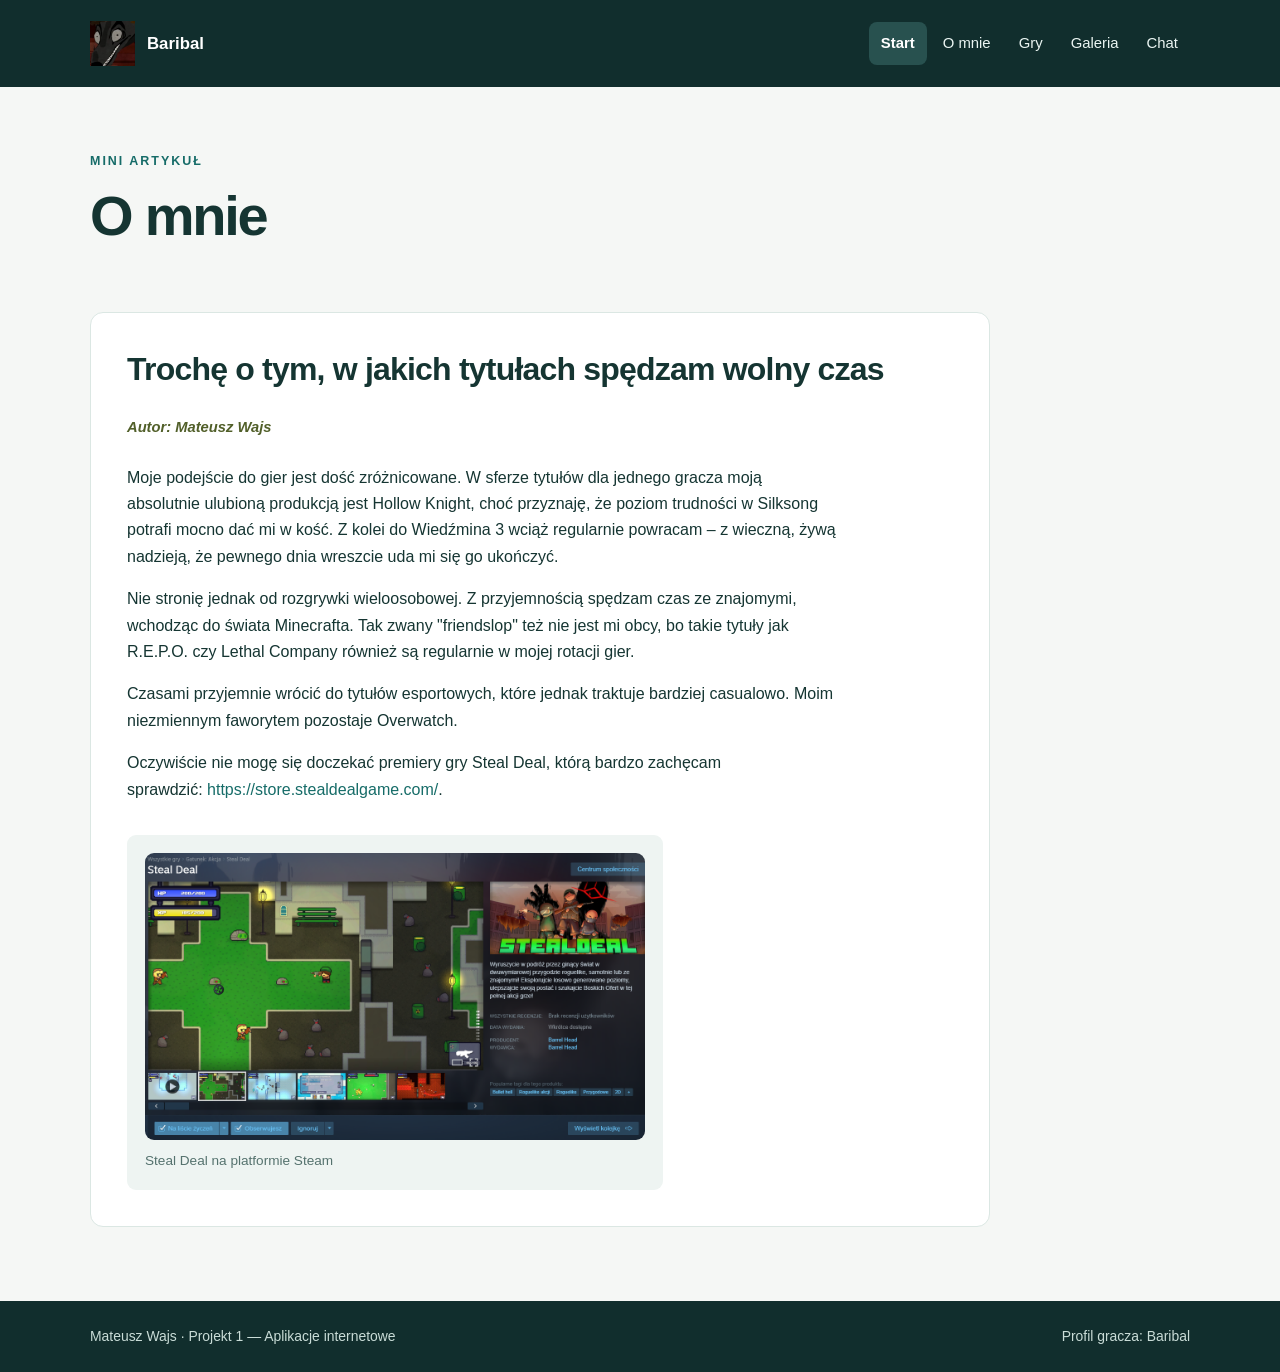
==== article.html @ efd8f209 "Add files via upload" ====
<!DOCTYPE html>
<html lang="pl">

<head>
    <meta charset="UTF-8">
    <meta name="viewport" content="width=device-width, initial-scale=1.0">
    <meta name="description" content="Przykładowe portfolio wykonane w HTML, CSS i JavaScript na podstawie Lab 1.">
    <title>O mnie | Portfolio</title>
    <link rel="stylesheet" href="style.css">
    <script src="script.js" defer></script>
</head>

<body>

<header class="site-header">
    <div class="container header-content">
        <a class="brand" href="index.html">
            <img src="assets/images/avatar.jpg" alt="Avatar gracza" class="avatar">
            <span>Baribal</span>
        </a>
        <nav aria-label="Nawigacja główna">
        <a href="index.html" aria-current="page">Start</a>
        <a href="article.html">O mnie</a>
        <a href="experience.html">Gry</a>
        <a href="gallery.html">Galeria</a>
        <a href="contact.html">Chat</a>
        </nav>
    </div>
</header>

<main id="main-content" class="container">

<section class="page-intro">
    <p class="eyebrow">MINI ARTYKUŁ</p>
    <h1>O mnie</h1>
</section>

<article class="article-content">
    <h2>Trochę o tym, w jakich tytułach spędzam wolny czas</h2>
    <p class="autor">Autor: Mateusz Wajs</p>

    <p>Moje podejście do gier jest dość zróżnicowane.
    W sferze tytułów dla jednego gracza moją absolutnie ulubioną produkcją jest Hollow Knight, choć przyznaję, że poziom trudności w Silksong potrafi mocno dać mi w kość. 
    Z kolei do Wiedźmina 3 wciąż regularnie powracam – z wieczną, żywą nadzieją, że pewnego dnia wreszcie uda mi się go ukończyć.</p>
    <p>Nie stronię jednak od rozgrywki wieloosobowej.
        Z przyjemnością spędzam czas ze znajomymi, wchodząc do świata Minecrafta. Tak zwany "friendslop" też nie jest mi obcy, bo takie tytuły jak R.E.P.O. czy Lethal Company również są regularnie w mojej rotacji gier.</p>
    <p>Czasami przyjemnie wrócić do tytułów esportowych, które jednak traktuje bardziej casualowo. Moim niezmiennym faworytem pozostaje Overwatch.</p>
    <p>Oczywiście nie mogę się doczekać premiery gry Steal Deal, którą bardzo zachęcam sprawdzić: <a href=https://store.steampowered.com/app/2941450/Steal_Deal/ target="_blank" rel="noopener noreferrer">https://store.stealdealgame.com/</a>.</p>

    <figure class="article-figure">
        <img class="article-image" src="assets/images/StealDealPromo.jpg" alt="Steal Deal na platformie Steam">
        <figcaption>Steal Deal na platformie Steam</figcaption>
    </figure>

</article>
</main>

<footer class="site-footer">
    <div class="container footer-content">
        <p>Mateusz Wajs · Projekt 1 — Aplikacje internetowe</p>
        <p>Profil gracza: Baribal</p>
    </div>
</footer>
</body>
</html>
---- style.css ----
:root {
    --bg: #f5f7f5;
    --paper: #ffffff;
    --ink: #153532;
    --muted: #55726e;
    --dark: #112e2d;
    --teal: #166c68;
    --soft: #d1eef2;
    --border: #dbe7e3;
}

/* Wspólna zasada obliczania szerokości i wysokości elementów */
* {
    box-sizing: border-box;
}

/* Płynne przewijanie strony */
html {
    scroll-behavior: smooth;
}

/* Cała strona – czcionka, kolory i układ utrzymujący stopkę na dole */
body {
    margin: 0;
    min-height: 100vh;
    display: flex;
    flex-direction: column;
    background: var(--bg);
    color: var(--ink);
    font-family: Arial, Helvetica, sans-serif;
    line-height: 1.65;
}

/* Wspólna szerokość i wyśrodkowanie treści wszystkich podstron */
.container {
    width: min(1100px, 92%);
    margin: 0 auto;
}

/* Wygląd linków na wszystkich podstronach */
a {
    color: var(--teal);
    text-decoration: none;
}

a:hover {
    text-decoration: underline;
}

/* Widoczne obramowanie elementów podczas obsługi klawiaturą */
a:focus-visible,
button:focus-visible {
    outline: 3px solid #dc9c46;
    outline-offset: 3px;
}

/* Ogólne odstępy i wielkości nagłówków oraz tekstów */
h1, h2, h3, p {
    margin-top: 0;
}

h1 {
    font-size: clamp(2rem, 4.4vw, 3.5rem);
    line-height: 1.13;
    letter-spacing: -0.04em;
}

h2 {
    font-size: clamp(1.45rem, 2.6vw, 2rem);
    line-height: 1.25;
    letter-spacing: -0.025em;
}

h3 {
    font-size: 1.2rem;
}

/* Wspólne drobne opisy i teksty pomocnicze */
.small-note {
    color: var(--muted);
    font-size: 0.92rem;
}

/* Małe etykiety ponad nagłówkami sekcji */
.eyebrow {
    font-size: 0.78rem;
    font-weight: 800;
    letter-spacing: 0.16em;
    color: var(--teal);
}

/* Wyróżniony tekst wprowadzający */
.lead {
    font-size: 1.1rem;
    color: #43625e;
    max-width: 60ch;
}

/* Wygląd górnego ciemnozielonego paska strony */
.site-header {
    background: var(--dark);
    color: white;
}

/* Rozmieszczenie logo, nazwy strony i menu w nagłówku */
.header-content {
    display: flex;
    align-items: center;
    justify-content: space-between;
    gap: 20px;
    padding: 21px 0;
}

/* Nazwa i znak profilu gracza po lewej stronie nagłówka */
.brand {
    display: inline-flex;
    align-items: center;
    gap: 12px;
    color: white;
    font-size: 1.05rem;
    font-weight: 800;
    white-space: nowrap;
}

.brand:hover {
    text-decoration: none;
}

/* Avatar przy nazwie Profil gracza w nagłówku */
.avatar {
    width: 45px;
    height: 45px;
    object-fit: cover;
    display: block;
}

/* Menu główne – rozmieszczenie przycisków nawigacyjnych */
nav {
    display: flex;
    flex-wrap: wrap;
    align-items: center;
    gap: 4px;
}

/* Linki menu głównego, efekt najechania i aktywna podstrona */
nav a {
    display: block;
    padding: 9px 12px;
    border-radius: 8px;
    color: #eaf5f2;
    font-size: 0.93rem;
}

nav a:hover,
nav a[aria-current="page"] {
    background: #28514f;
    color: white;
    text-decoration: none;
}

nav a[aria-current="page"] {
    font-weight: 800;
}

/* Wysokość treści, odstępy i dolny pasek strony */
main {
    flex: 1;
    min-height: 65vh;
    padding-top: 36px;
    padding-bottom: 64px;
}

/* Ciemnozielone tło i kolor tekstu stopki */
.site-footer {
    background: var(--dark);
    color: #c9dcd7;
}

/* Ułożenie informacji o autorze i profilu w stopce */
.footer-content {
    display: flex;
    justify-content: space-between;
    flex-wrap: wrap;
    gap: 10px;
    padding: 24px 0;
    font-size: 0.87rem;
}

.footer-content p {
    margin: 0;
}

/* Odstępy sekcji oraz wprowadzenia na podstronach */
.section {
    margin-top: 48px;
}

/* Wprowadzenie na podstronach: O mnie, Gry, Galeria, Chat */
.page-intro {
    padding: 28px 0 8px;
}

.page-intro p:not(.eyebrow) {
    max-width: 68ch;
    color: var(--muted);
}

/* Sekcja powitalna: tekst po lewej i okno z kodem po prawej */
.hero {
    display: grid;
    grid-template-columns: 1.25fr 0.75fr;
    align-items: center;
    gap: 40px;
    padding: 54px 0 48px;
}

.hero h1 {
    max-width: 670px;
}

/* Przyciski Zobacz galerię i Przejdź do chatu w sekcji powitalnej */
.hero-actions {
    display: flex;
    flex-wrap: wrap;
    gap: 12px;
    margin-top: 26px;
}

/* WSPÓLNE PRZYCISKI – strona główna i formularz kontaktowy */
.button {
    display: inline-block;
    padding: 12px 20px;
    border: 1px solid transparent;
    border-radius: 9px;
    font: inherit;
    font-weight: 700;
    text-align: center;
    cursor: pointer;
}

.button-primary {
    color: white;
    background: var(--teal);
}

.button-primary:hover {
    background: #104f4b;
    text-decoration: none;
}

.button-secondary {
    color: var(--dark);
    background: #e0ece8;
}

.button-secondary:hover {
    background: #d0e3dd;
    text-decoration: none;
}

/* Ozdobne pole po prawej stronie sekcji powitalnej (index.html) */
.hero-art {
    min-height: 290px;
    border-radius: 19px;
    display: grid;
    place-items: center;
    background: linear-gradient(145deg, #174e49, #112e2d);
    padding: 22px;
}

/* Wygląd okienka z tekstem HTML w polu hero-art */
.code-window {
    width: 100%;
    max-width: 345px;
    padding: 16px 19px;
    background: #0b2322;
    border: 1px solid #3a7168;
    color: #c5eee1;
    border-radius: 11px;
    box-shadow: 0 12px 28px #08232144;
    font: 0.89rem/1.8 monospace;
}

.code-window p {
    margin: 0;
}

.code-window .indented {
    padding-left: 18px;
    color: #f4c985;
}

/* Trzy kolorowe kropki nad tekstem HTML */
.code-dots {
    display: flex;
    gap: 6px;
    margin-bottom: 14px;
}

.code-dots i {
    width: 9px;
    height: 9px;
    background: #edc877;
    border-radius: 50%;
}

.code-dots i:nth-child(2) {
    background: #7da7b1;
}

.code-dots i:nth-child(3) {
    background: #82b7a1;
}

/* Nagłówek sekcji Lista podstron oraz trzy kafelki z linkami */
.section-heading {
    max-width: 740px;
    margin-bottom: 22px;
}

.section-heading > p:last-child {
    color: var(--muted);
}

/* Siatka trzech kafelków prowadzących do podstron */
.feature-grid {
    display: grid;
    grid-template-columns: repeat(3, minmax(0, 1fr));
    gap: 18px;
}

/* Wygląd pojedynczego kafelka podstrony */
.feature-card {
    background: var(--paper);
    border: 1px solid var(--border);
    border-radius: 13px;
    padding: 23px;
    box-shadow: 0 5px 15px #163a3010;
}

.feature-card p {
    color: var(--muted);
    min-height: 54px;
}

.feature-card a {
    font-weight: 700;
}

/* Numeracja kafelków: 01, 02, 03 */
.feature-number {
    display: inline-block;
    margin-bottom: 15px;
    color: var(--teal);
    font-size: 0.78rem;
    font-weight: 800;
    letter-spacing: 0.1em;
}

/* Artykuł, autor, zdjęcie i podpis do zdjęcia */
.article-content {
    max-width: 900px;
    margin: 10px 0;
    background: var(--paper);
    border: 1px solid var(--border);
    border-radius: 13px;
    padding: clamp(20px, 4vw, 36px);
}

.article-content p {
    max-width: 80ch;
    text-wrap: pretty;
}

/* Wyróżnienie imienia i nazwiska autora artykułu */
.autor {
    font-weight: bold;
    font-size: 0.92rem;
    font-style: italic;
    color: #515f29;
    margin-bottom: 25px;
}


/* Ramka wokół ilustracji w artykule */
.article-figure {
    margin: 32px 0 0;
    padding: 18px;
    border-radius: 9px;
    background: #eef4f2;
    width: fit-content;
    max-width: 100%;
}

/* Rozmiar i wygląd obrazu w artykule */
.article-image {
    display: block;
    width: 500px;
    max-width: 100%;
    height: auto;
    border-radius: 9px;
}


/* Podpis pod obrazem w artykule */
figcaption {
    margin-top: 10px;
    color: var(--muted);
    font-size: 0.85rem;
}

/* Tabela z grami: ramka, kolumny, komórki i kolory wierszy */
.table-container {
    overflow-x: auto;
    background: white;
    border: 1px solid var(--border);
    border-radius: 12px;
}

table {
    border-collapse: collapse;
    width: 100%;
    min-width: 680px;
}


/* Tytuł tabeli */
caption {
    text-align: left;
    padding: 15px 18px 8px;
    font-weight: 700;
}

/* Wygląd komórek nagłówkowych i zwykłych komórek tabeli */
th,
td {
    border: 1px solid #d6e1de;
    padding: 14px 16px;
    text-align: left;
}


th {
    background-color: #e6f0ec;
}

tbody tr:nth-child(even) {
    background-color: #f8faf9;
}

/* Przyciski filtrowania, kafelki ze zdjęciami oraz wideo */
.filters {
    display: flex;
    flex-wrap: wrap;
    gap: 9px;
    margin-bottom: 7px;
}

/* Wygląd przycisków filtrowania i aktywnego filtra */
.filter-button {
    background: #e5eeeb;
    color: var(--dark);
    border: 1px solid #d4e2dd;
    border-radius: 8px;
    padding: 9px 16px;
    font: inherit;
    font-weight: 700;
    cursor: pointer;
}

.filter-button:hover {
    background: #d5e5de;
}

.filter-button.active {
    background: var(--teal);
    border-color: var(--teal);
    color: white;
}

/* Responsywna siatka obrazów w galerii */
.gallery {
    display: grid;
    grid-template-columns: repeat(auto-fit, minmax(245px, 1fr));
    gap: 24px;
    margin: 20px 0 32px;
}


/* Kafelek obrazu – obramowanie, tło i cień */
.image {
    background: white;
    border: 1px solid var(--border);
    border-radius: 10px;
    overflow: hidden;
    box-shadow: 0 5px 16px #1d413918;
}

/* Kafelek .image z Lab 1. */
.image[hidden] {
    display: none;
}

.image img {
    display: block;
    width: 100%;
    height: auto;
    aspect-ratio: 16/9;
    object-fit: cover;
    background: #e7eee9;
}

/* Treść i podpisy pod obrazkami w galerii */
.image-body {
    padding: 16px 18px 20px;
}

.image h2 {
    font-size: 1.15rem;
    margin: 10px 0 7px;
}

.image p {
    color: var(--muted);
    margin: 0;
    font-size: 0.93rem;
}

/* Mała etykieta kategorii przy zdjęciu */
.tag {
    display: inline-block;
    font-size: 0.7rem;
    color: #12665d;
    font-weight: 800;
    background: #e0f3ed;
    padding: 3px 8px;
    border-radius: 4px;
}

/* Sekcja z filmem z rozgrywki */
.video-section {
    border-top: 1px solid var(--border);
    padding-top: 26px;
}

video {
    display: block;
    width: min(100%, 720px);
    background: var(--dark);
    border-radius: 11px;
}
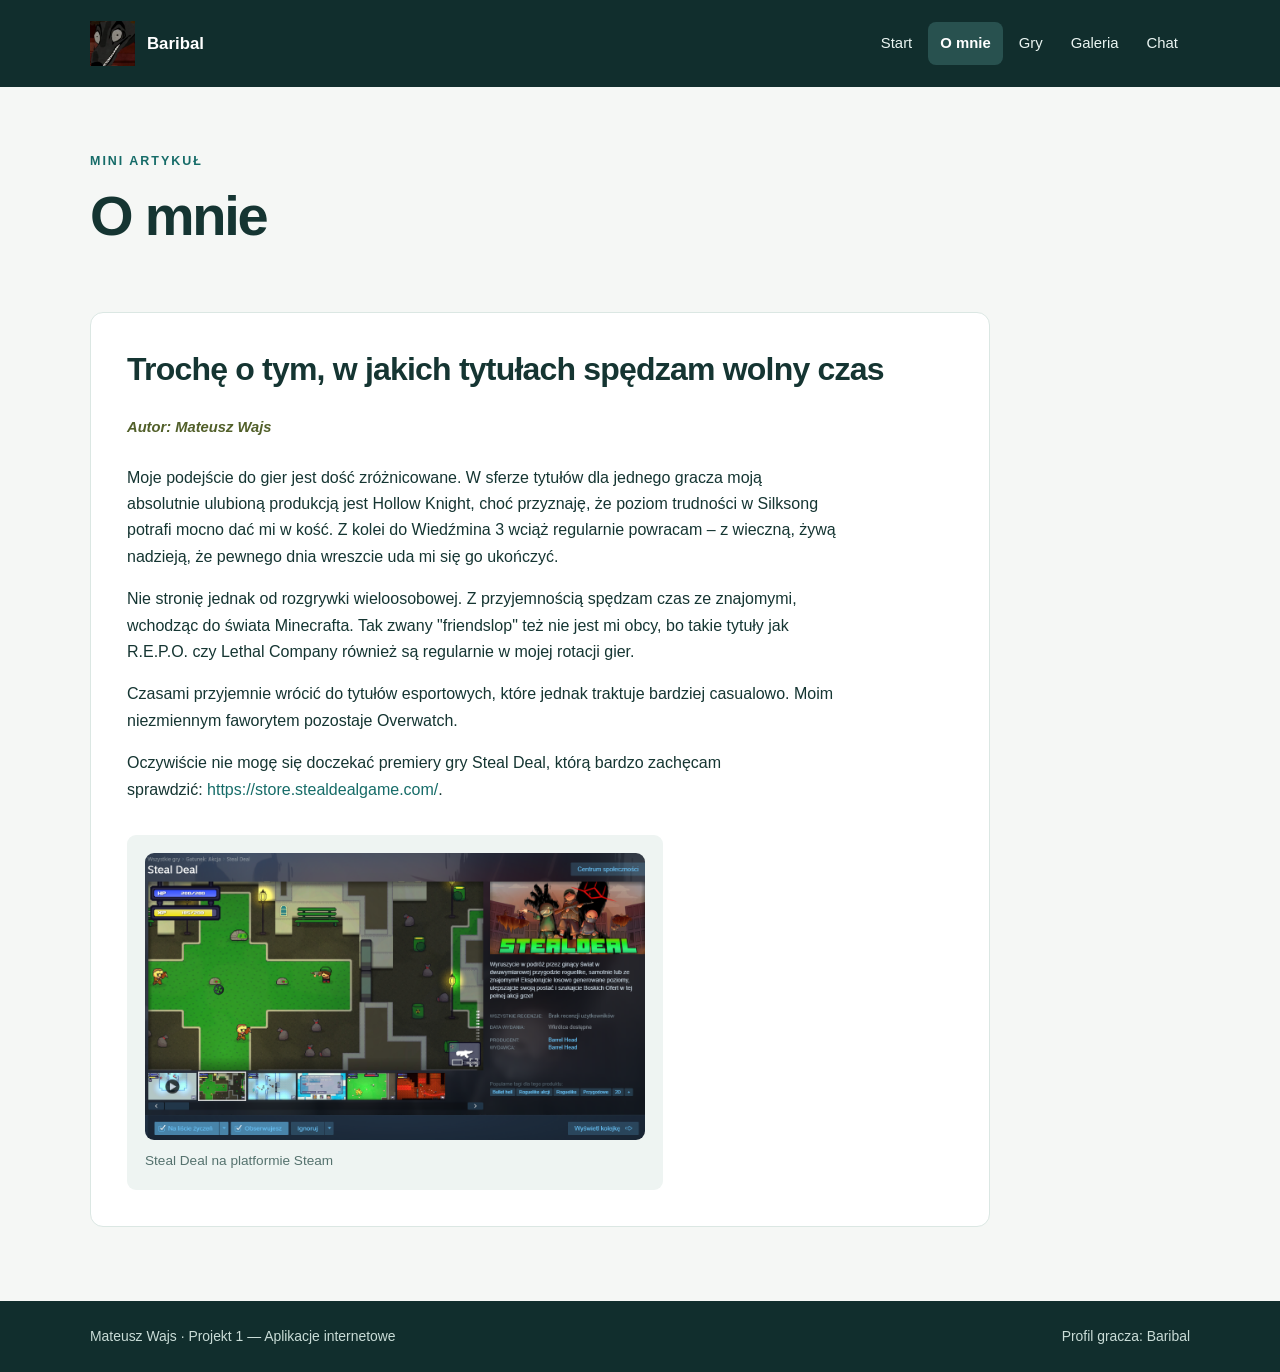
==== commit a6c4b051: "Add files via upload update website" ====
--- a/article.html
+++ b/article.html
@@ -19,8 +19,8 @@
             <span>Baribal</span>
         </a>
         <nav aria-label="Nawigacja główna">
-        <a href="index.html" aria-current="page">Start</a>
-        <a href="article.html">O mnie</a>
+        <a href="index.html">Start</a>
+        <a href="article.html" aria-current="page">O mnie</a>
         <a href="experience.html">Gry</a>
         <a href="gallery.html">Galeria</a>
         <a href="contact.html">Chat</a>
